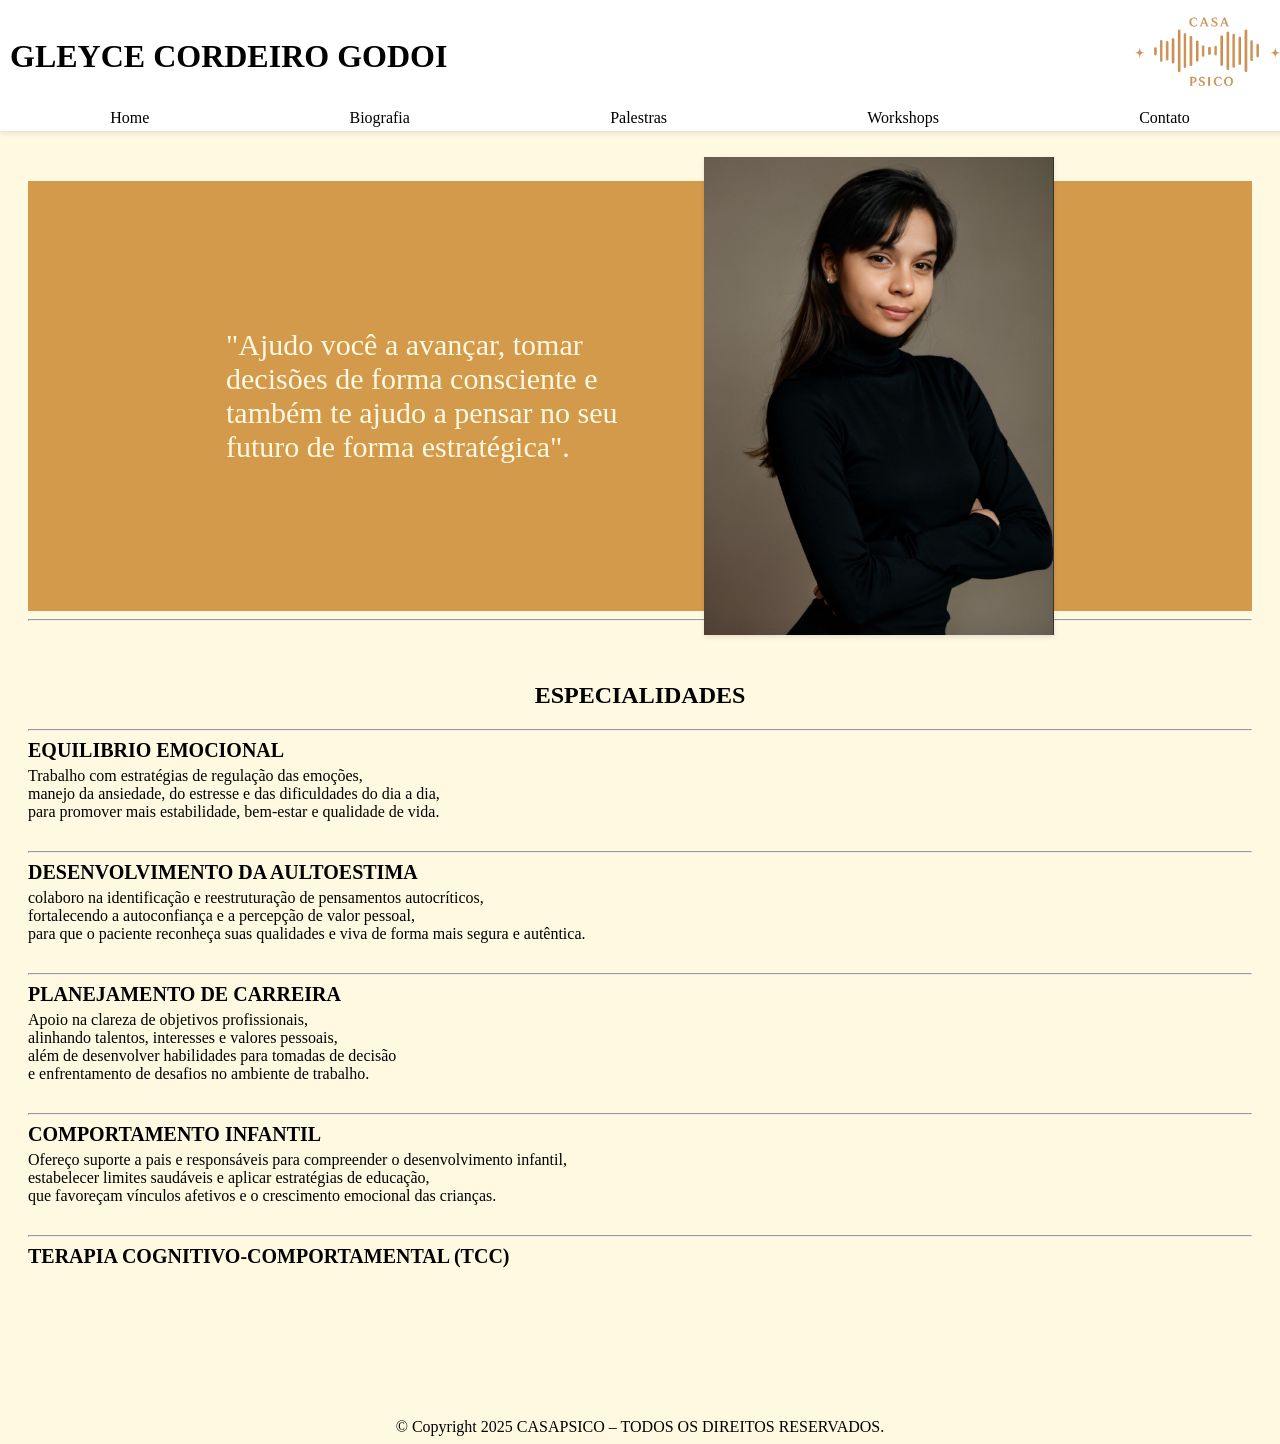
==== index.html @ b86d49aa "Add files via upload" ====
<!DOCTYPE html>
<html lang="pt-BR">
<head>
<meta charset="UTF-8">
<meta name="viewport" content="width=device-width, initial-scale=1.0">

<title>Psicóloga em Osasco | Gleyce Cordeiro Godoi | CasaPsico</title>

<meta name="description" content="Psicóloga Gleyce Cordeiro Godoi na CasaPsico. Atendimento psicológico em Osasco com terapia individual, de casal e infantil. Atendimento presencial e online.">

<meta name="robots" content="index, follow">

<link rel="canonical" href="https://casapsico.com">

<link rel="icon" href="/favicon.ico">

<link rel="preload" href="style.css" as="style">
<link rel="stylesheet" href="style.css">
</head>


<body>
  <header>

<div class="name">

<h1> GLEYCE CORDEIRO  GODOI</h1>

<img src="logo1.webp" alt="CasaPsico - Psicóloga Gleyce Cordeiro Godoi">

</div>

<nav class="one">

<a href="index.html">Home</a>

<a href="aboutsobre.html">Biografia</a>

<a href="aboutcurso.html">Palestras</a>

<a href="aboutwork.html">Workshops</a>

<a href="aboutcontato.html">Contato</a>

</nav>

</header>

    <main>


        <div id="eu">
           
                  <div class="tex">
          <p>
             "Ajudo você a avançar, tomar decisões de forma consciente
            e também te ajudo a pensar no seu futuro de forma estratégica".
</p>
              </div>
            <img 
  src="apresent.webp" 
  alt="apresentacao"
  width="600" 
  height="600"
  loading="eager"
  fetchpriority="high"
>

            
                

        </div>


<hr>









            <h2>ESPECIALIDADES</h2>
<hr>
            <div class="especialidade">
                
            <div class="texto">
            <h3>EQUILIBRIO EMOCIONAL</h3>
              <p>Trabalho com estratégias de regulação das emoções,<br>
manejo da ansiedade, do estresse e das dificuldades do dia a dia,<br>
para promover mais estabilidade, bem-estar e qualidade de vida. </p>  
            </div>
        </div>
    <hr>
            <div class="especialidade">
              
            <div class="texto">
            <h3>DESENVOLVIMENTO DA AULTOESTIMA</h3>
            <p>colaboro na identificação e reestruturação de pensamentos autocríticos,<br>
fortalecendo a autoconfiança e a percepção de valor pessoal,<br>
para que o paciente reconheça suas qualidades e viva de forma mais segura e autêntica.
</p>  
            </div>
            </div>  
      
      <hr>
      
            <div class="especialidade">
           
      
            <div class="texto">
            <h3>PLANEJAMENTO DE CARREIRA</h3>
            <p>Apoio na clareza de objetivos profissionais,<br>
alinhando talentos, interesses e valores pessoais,<br>
além de desenvolver habilidades para tomadas de decisão<br>
e enfrentamento de desafios no ambiente de trabalho.
</p>  
            </div>
         </div>
      <hr>  
         <div class="especialidade">
               
            <div class="texto">
            <h3>COMPORTAMENTO INFANTIL</h3>
            <p>Ofereço suporte a pais e responsáveis para compreender o desenvolvimento infantil,<br>
estabelecer limites saudáveis e aplicar estratégias de educação,<br>
que favoreçam vínculos afetivos e o crescimento emocional das crianças.
</p>  
            </div>
         </div>
        
        <hr>
             <div class="especialidade">
              
            <div class="texto">
            <h3>TERAPIA COGNITIVO-COMPORTAMENTAL (TCC)</h3>
            <p></p>  
             </div>
             </div>


    </main>






<footer>
  <div class="end">
   ©️ Copyright 2025 CASAPSICO – TODOS OS DIREITOS RESERVADOS.
</div>
</footer>



  <script src="index.js" ></script>
 
<script type="application/ld+json">
{
 "@context": "https://schema.org",
 "@type": "Psychologist",
 "name": "Gleyce Cordeiro Godoi",
 "url": "https://casapsico.com",
 "address": {
   "@type": "PostalAddress",
   "addressLocality": "Osasco",
   "addressRegion": "SP",
   "addressCountry": "BR"
 },
 "areaServed": "Osasco",
 "sameAs": []
}
</script>
</body>
</html>
---- style.css ----
body{ background-color:#fff9e1;}


header { position: fixed; 
   flex-wrap: nowrap;
  top: 0; 
  left: 0;
   width: 100%; 
   background-color: white; 
   padding:4px 10px; 
   box-shadow: 0 2px 5px rgba(0,0,0,0.1); 
   z-index: 1000; border: 0px 0px 5px 0px;
    border-color: black; }



#eu {
display: flex;
justify-content: center;
align-items: center;
gap: 20px;
padding: 40px;
background-color: #cc872dd3;
height: 350px;
margin-top: 5%;
}


#eu img {
width: 350px;
height: auto;
margin-left: 38px;

box-shadow: 0 2px 5px rgba(0,0,0,0.1); 
}


.tex p {
font-size: 30px;
color: #fff9e1;
max-width: 400px;
margin-right: 20px;
}

  main {
      margin-top: 100px;   /* espaço para não ficar escondido atrás do header */
      padding: 20px;
    }

.name { display: flex;
  justify-content: space-between;  
  align-items: center; 
  height: 105px;
  font-family: 'Seasons'; 
      font-size: 28px;} 

.name img {
width: auto;
height: 165px;
object-fit: contain;
margin: 0;

}


.name h1 {
font-size: 32px;
margin: 0;
}



.one{
        display: flex;
        justify-content:space-around;
        align-items: center;
     text-align: center;

    
    }

a{text-decoration: none; 
 color:black;
 font-family: 'Seasons', 
  }


.especialidade {
  display: flex;
  align-items: center; /* alinha imagem e texto no centro */
  gap: 20px; /* espaço entre imagem e texto */
  margin-bottom: 30px; /* espaço entre os blocos */
 
}

.especialidade img {
  width: 355px;
  height: 255px;
  object-fit: cover;
  border-radius: 10px; /* opcional: deixa arredondado */
}

.especialidade .texto {
  max-width: 600px; /* limita largura do texto */
}

.especialidade h3 {
  margin: 0;
  font-size: 20px;
  font-weight: bold;
}

.especialidade p {
  margin: 5px 0 0;
  font-size: 16px;
}


aboutsobre


main {
  max-width: 1200px;
  margin: 0 auto;
  padding: 40px 20px;
}

h1 {
  text-align: center;
  margin-bottom: 40px;
   font-family: 'Seasons', 
}






.s1 {
  text-align: justify;
  line-height: 1.7;
  font-size: 16px;
  color: inherit; /* mantém a cor original do seu site */
   font-family: 'Seasons', 
}

.foto-bio {
  float: left; /* imagem à esquerda */
  width: 220px; /* tamanho reduzido */
  margin: 0 20px 20px 0; /* espaçamento entre a imagem e o texto */
  border-radius: 10px;
  box-shadow: 0 4px 10px rgba(0,0,0,0.15);

}


main h2{display: flex;
justify-content:center ;
margin-top: 5%;}




.c1 h2{ display:flex ;
    justify-content: center;
    margin-top: 5%;

}


.c1 img{
 display: flex;
justify-content: center;
align-items: center;
 height: 250px;
 width: 450px;

}



.c1 {
    text-align: center;
}
.c1 img {
    display: inline-block; /* garante que a imagem siga o alinhamento do texto */
}



/* pgn de contato incone*/

#icon img{
display: flex;

     margin-top: 50px;
     
    border-radius: 25%;
    width: 25px;
    height: 25px;
}

#icon {
    display: flex;
    justify-content: center;
    gap: 25px; /* espaço entre ícones */
    position: relative; /* importante para posicionar o modal em relação aos ícones */
}

.modal {
    display: none; 
    position: absolute; /* relativo ao #icon */
    top: 50px;          /* distância abaixo dos ícones */
    left: 50%;           /* posição inicial no meio */
    transform: translateX(-50%); /* centraliza horizontalmente */
    background-color: #f2cb99;
    padding: 20px;
    width: 260px;
    border-radius: 12px;
    box-shadow: 0 2px 10px rgba(0,0,0,0.3);
    z-index: 1000;
}



.modal-conteudo {
    position: relative;
}

.fechar-modal {

    top: 10px;
    right: 15px;
    font-size: 24px;
    cursor: pointer;
}


.end{
      display: flex;
      justify-content: center;
      align-items: center;
      margin-top: 95px;



}
/*responsividade  */


@media (max-width: 1024px) {
  #eu img {
    width: 280px;
    margin-left: 20px;
  }

  .tex p {
    font-size: 24px;
    max-width: 300px;
  }

  .especialidade {
    flex-direction: column;
    text-align: center;
  }

  .especialidade img {
    width: 100%;
    max-width: 300px;
  }

  .especialidade .texto {
    max-width: 100%;
  }
}

@media (max-width: 768px) {
  /* HEADER */
 header .name {
    flex-direction: row; /* continua na mesma linha */
    justify-content: space-between; /* nome à esquerda, logo à direita */
    align-items: center;
     height: 75px;
  }

  header .name h1 {
    font-size: 15px;
  }

  header .img  {
    height: 15px;

    
  }

  header .one {
    flex-wrap: wrap;
    justify-content: space-around;
    margin-top: 10px;
  }

  header .one a {
    font-size: 14px;
    padding: 3px 6px;
  }

  /* SEÇÃO PRINCIPAL */
  #eu {
    flex-direction: column;
    height: auto;
    padding: 20px;
  }

  #eu img {
    width: 200px;
    margin-left: 0;
    margin-bottom: 15px;
  }

  .tex p {
    font-size: 20px;
    margin: 0;
  }

  /* MODAL */
  .modal-conteudo {
    width: 95%;
    max-width: 300px;
  }

  /* MAPA */
  .c1 a img {
    max-width: 300px;
  }

  /* BIO FOTO */
  .foto-bio {
    width: 180px;
    margin: 0 auto 20px auto;
    float: none;
    display: block;
  }
}
@media (max-width: 768px) {
  .modal-conteudo {
    width: 95%;
    max-width: 300px; 
  }

  .modal {
    top: 60px; /* se quiser um pouco mais de distância em telas menores */
  }
}
---- style.css ----
body{ background-color:#fff9e1;}


header { position: fixed; 
   flex-wrap: nowrap;
  top: 0; 
  left: 0;
   width: 100%; 
   background-color: white; 
   padding:4px 10px; 
   box-shadow: 0 2px 5px rgba(0,0,0,0.1); 
   z-index: 1000; border: 0px 0px 5px 0px;
    border-color: black; }



#eu {
display: flex;
justify-content: center;
align-items: center;
gap: 20px;
padding: 40px;
background-color: #cc872dd3;
height: 350px;
margin-top: 5%;
}


#eu img {
width: 350px;
height: auto;
margin-left: 38px;

box-shadow: 0 2px 5px rgba(0,0,0,0.1); 
}


.tex p {
font-size: 30px;
color: #fff9e1;
max-width: 400px;
margin-right: 20px;
}

  main {
      margin-top: 100px;   /* espaço para não ficar escondido atrás do header */
      padding: 20px;
    }

.name { display: flex;
  justify-content: space-between;  
  align-items: center; 
  height: 105px;
  font-family: 'Seasons'; 
      font-size: 28px;} 

.name img {
width: auto;
height: 165px;
object-fit: contain;
margin: 0;

}


.name h1 {
font-size: 32px;
margin: 0;
}



.one{
        display: flex;
        justify-content:space-around;
        align-items: center;
     text-align: center;

    
    }

a{text-decoration: none; 
 color:black;
 font-family: 'Seasons', 
  }


.especialidade {
  display: flex;
  align-items: center; /* alinha imagem e texto no centro */
  gap: 20px; /* espaço entre imagem e texto */
  margin-bottom: 30px; /* espaço entre os blocos */
 
}

.especialidade img {
  width: 355px;
  height: 255px;
  object-fit: cover;
  border-radius: 10px; /* opcional: deixa arredondado */
}

.especialidade .texto {
  max-width: 600px; /* limita largura do texto */
}

.especialidade h3 {
  margin: 0;
  font-size: 20px;
  font-weight: bold;
}

.especialidade p {
  margin: 5px 0 0;
  font-size: 16px;
}


aboutsobre


main {
  max-width: 1200px;
  margin: 0 auto;
  padding: 40px 20px;
}

h1 {
  text-align: center;
  margin-bottom: 40px;
   font-family: 'Seasons', 
}






.s1 {
  text-align: justify;
  line-height: 1.7;
  font-size: 16px;
  color: inherit; /* mantém a cor original do seu site */
   font-family: 'Seasons', 
}

.foto-bio {
  float: left; /* imagem à esquerda */
  width: 220px; /* tamanho reduzido */
  margin: 0 20px 20px 0; /* espaçamento entre a imagem e o texto */
  border-radius: 10px;
  box-shadow: 0 4px 10px rgba(0,0,0,0.15);

}


main h2{display: flex;
justify-content:center ;
margin-top: 5%;}




.c1 h2{ display:flex ;
    justify-content: center;
    margin-top: 5%;

}


.c1 img{
 display: flex;
justify-content: center;
align-items: center;
 height: 250px;
 width: 450px;

}



.c1 {
    text-align: center;
}
.c1 img {
    display: inline-block; /* garante que a imagem siga o alinhamento do texto */
}



/* pgn de contato incone*/

#icon img{
display: flex;

     margin-top: 50px;
     
    border-radius: 25%;
    width: 25px;
    height: 25px;
}

#icon {
    display: flex;
    justify-content: center;
    gap: 25px; /* espaço entre ícones */
    position: relative; /* importante para posicionar o modal em relação aos ícones */
}

.modal {
    display: none; 
    position: absolute; /* relativo ao #icon */
    top: 50px;          /* distância abaixo dos ícones */
    left: 50%;           /* posição inicial no meio */
    transform: translateX(-50%); /* centraliza horizontalmente */
    background-color: #f2cb99;
    padding: 20px;
    width: 260px;
    border-radius: 12px;
    box-shadow: 0 2px 10px rgba(0,0,0,0.3);
    z-index: 1000;
}



.modal-conteudo {
    position: relative;
}

.fechar-modal {

    top: 10px;
    right: 15px;
    font-size: 24px;
    cursor: pointer;
}


.end{
      display: flex;
      justify-content: center;
      align-items: center;
      margin-top: 95px;



}
/*responsividade  */


@media (max-width: 1024px) {
  #eu img {
    width: 280px;
    margin-left: 20px;
  }

  .tex p {
    font-size: 24px;
    max-width: 300px;
  }

  .especialidade {
    flex-direction: column;
    text-align: center;
  }

  .especialidade img {
    width: 100%;
    max-width: 300px;
  }

  .especialidade .texto {
    max-width: 100%;
  }
}

@media (max-width: 768px) {
  /* HEADER */
 header .name {
    flex-direction: row; /* continua na mesma linha */
    justify-content: space-between; /* nome à esquerda, logo à direita */
    align-items: center;
     height: 75px;
  }

  header .name h1 {
    font-size: 15px;
  }

  header .img  {
    height: 15px;

    
  }

  header .one {
    flex-wrap: wrap;
    justify-content: space-around;
    margin-top: 10px;
  }

  header .one a {
    font-size: 14px;
    padding: 3px 6px;
  }

  /* SEÇÃO PRINCIPAL */
  #eu {
    flex-direction: column;
    height: auto;
    padding: 20px;
  }

  #eu img {
    width: 200px;
    margin-left: 0;
    margin-bottom: 15px;
  }

  .tex p {
    font-size: 20px;
    margin: 0;
  }

  /* MODAL */
  .modal-conteudo {
    width: 95%;
    max-width: 300px;
  }

  /* MAPA */
  .c1 a img {
    max-width: 300px;
  }

  /* BIO FOTO */
  .foto-bio {
    width: 180px;
    margin: 0 auto 20px auto;
    float: none;
    display: block;
  }
}
@media (max-width: 768px) {
  .modal-conteudo {
    width: 95%;
    max-width: 300px; 
  }

  .modal {
    top: 60px; /* se quiser um pouco mais de distância em telas menores */
  }
}
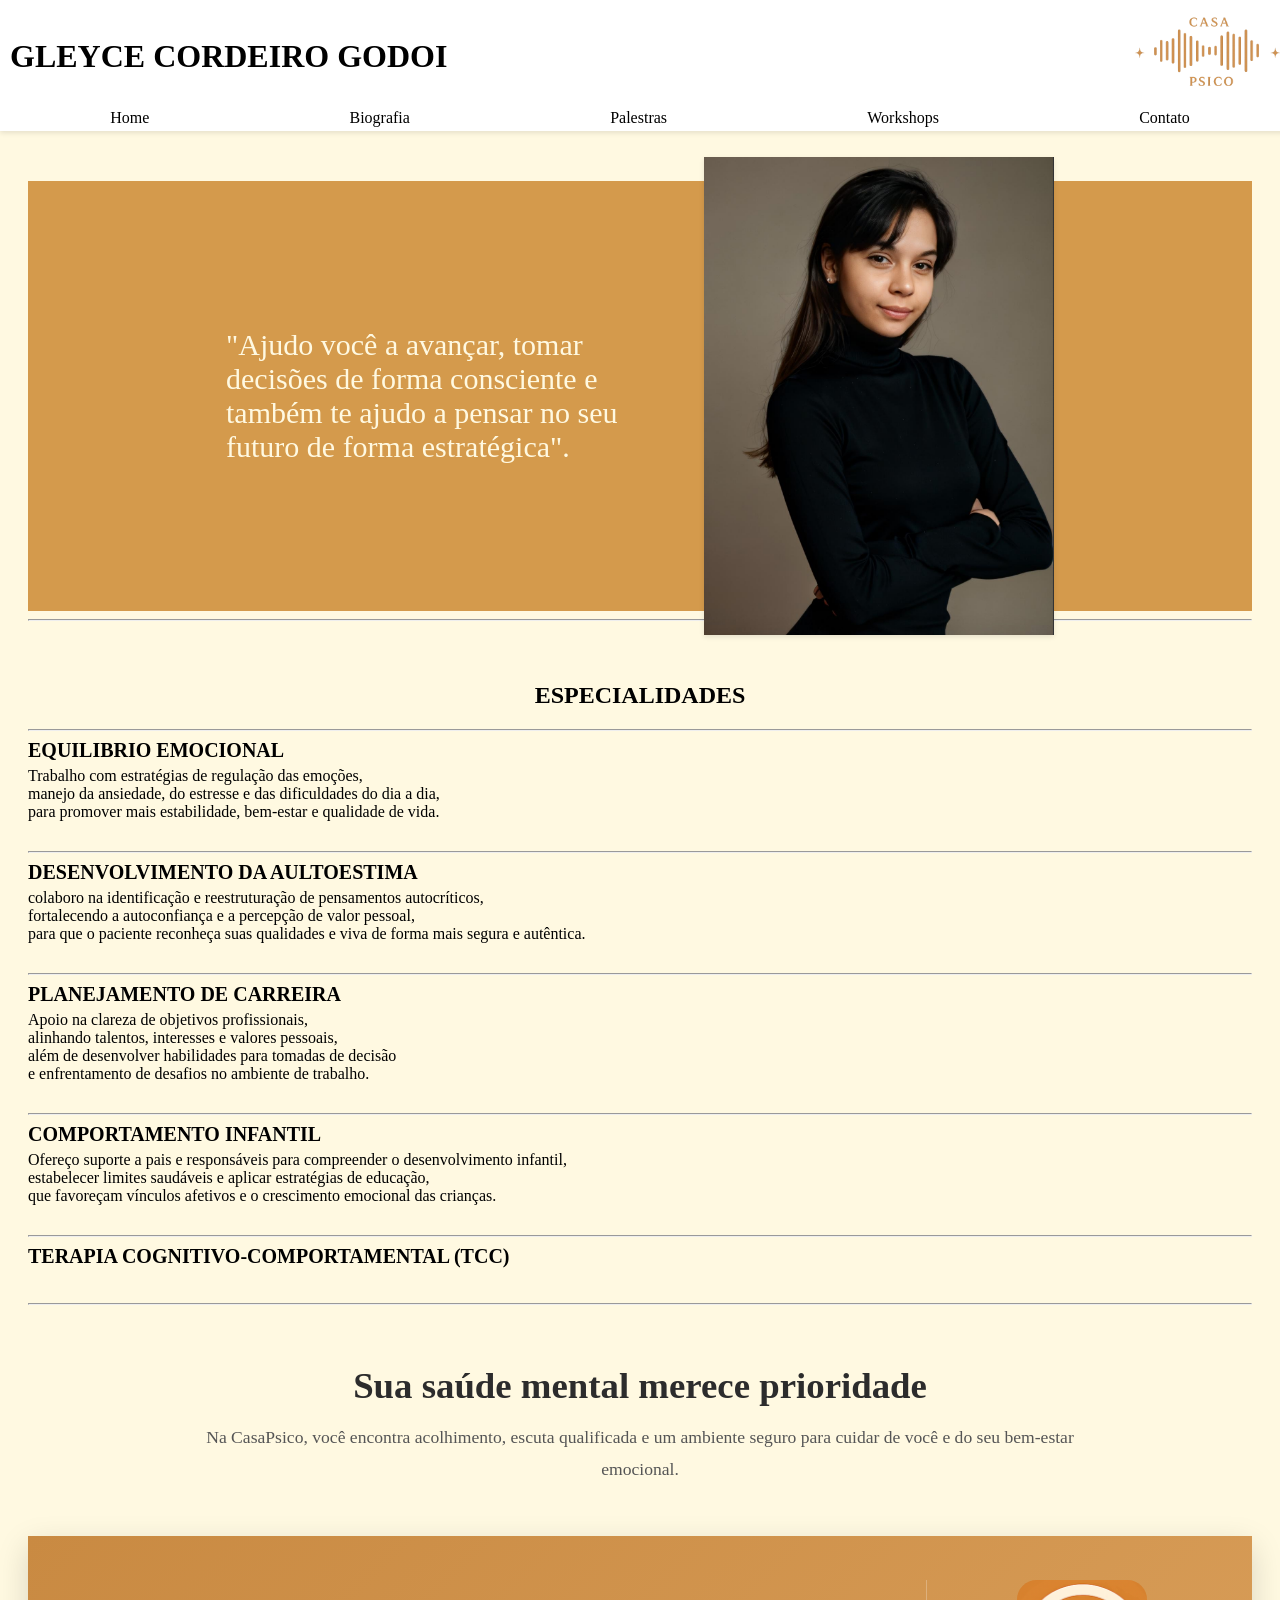
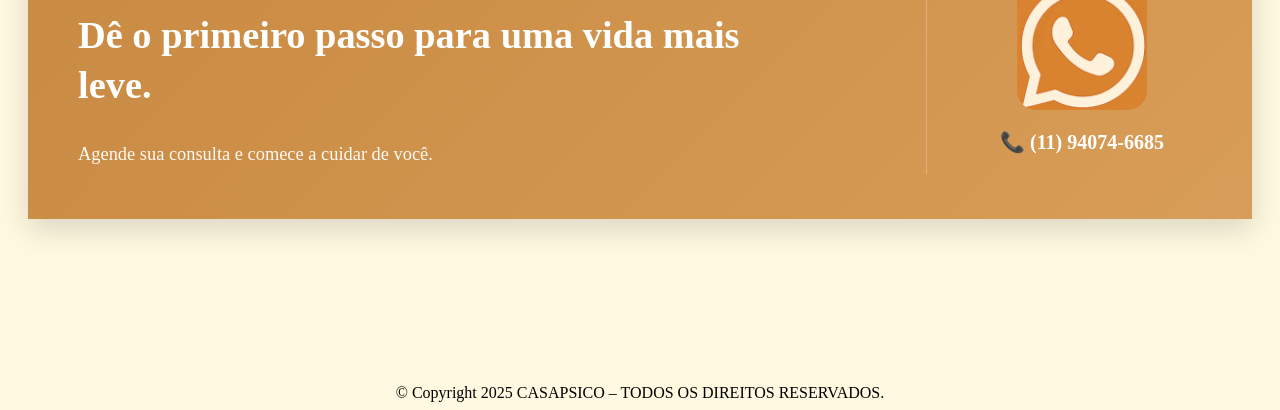
==== commit b99c08b8: "feat: melhorias no cta" ====
--- a/index.html
+++ b/index.html
@@ -4,13 +4,12 @@
 <meta charset="UTF-8">
 <meta name="viewport" content="width=device-width, initial-scale=1.0">
 
-<title>Psicóloga em Osasco | Gleyce Cordeiro Godoi | CasaPsico</title>
-
-<meta name="description" content="Psicóloga Gleyce Cordeiro Godoi na CasaPsico. Atendimento psicológico em Osasco com terapia individual, de casal e infantil. Atendimento presencial e online.">
-
+<title>Psicóloga em Osasco | Terapia Cognitivo-Comportamental | CasaPsico</title>
+
+<meta name="description" content="Psicóloga em Osasco, Gleyce Cordeiro Godoi. Atendimento com Terapia Cognitivo-Comportamental para ansiedade, autoestima e bem-estar. Atendimento presencial e online.">
 <meta name="robots" content="index, follow">
 
-<link rel="canonical" href="https://casapsico.com">
+<link rel="canonical" href="https://www.casapsico.com.br/">
 
 <link rel="icon" href="/favicon.ico">
 
@@ -141,6 +140,58 @@
              </div>
 
 
+
+<hr>
+
+
+
+
+
+
+             </div>
+
+
+<section class="introducao-cta">
+
+    <h2 class="titulo-principal">
+        Sua saúde mental merece prioridade
+    </h2>
+
+    <p class="subtitulo-principal">
+        Na CasaPsico, você encontra acolhimento, escuta qualificada e um ambiente seguro para cuidar de você e do seu bem-estar emocional.
+    </p>
+
+</section>
+
+<section class="cta-agendamento">
+
+  
+
+    <div class="cta-texto">
+        <h2>
+            Dê o primeiro passo para uma vida mais leve.
+        </h2>
+
+        <p>
+            Agende sua consulta e comece a cuidar de você.
+        </p>
+    </div>
+
+    <div class="cta-acao">
+
+        <a href="https://wa.me/5511940746685" target="_blank">
+            <img id="whatsappIcon" src="wats.PNG" alt="WhatsApp">
+        </a>
+
+        <p class="telefone">
+            📞 (11) 94074-6685
+        </p>
+
+    </div>
+
+</section>
+
+
     </main>
 
 
@@ -162,8 +213,8 @@
 {
  "@context": "https://schema.org",
  "@type": "Psychologist",
- "name": "Gleyce Cordeiro Godoi",
- "url": "https://casapsico.com",
+ "name": "CASAPSICO GLEYCE CORDEIRO GODOI",
+ "url": "https://casapsico.com.br",
  "address": {
    "@type": "PostalAddress",
    "addressLocality": "Osasco",
@@ -175,4 +226,4 @@
 }
 </script>
 </body>
-</html>+</html>
--- a/style.css
+++ b/style.css
@@ -351,3 +351,203 @@
     top: 60px; /* se quiser um pouco mais de distância em telas menores */
   }
 }
+
+
+/*cta para contato */
+/* INTRODUÇÃO */
+
+.introducao-cta{
+    text-align: center;
+    margin: 40px auto;
+    padding: 0 20px;
+}
+
+.titulo-principal{
+    font-size: 2.3rem;
+    color: #2c2c2c;
+    margin-bottom: 15px;
+}
+
+.subtitulo-principal{
+    max-width: 900px;
+    margin: 0 auto;
+    font-size: 1.1rem;
+    line-height: 1.8;
+    color: #555;
+}
+
+/* CTA */
+
+/* CTA */
+
+.cta-agendamento{
+    max-width: 1200px;
+    margin: 50px auto;
+    padding: 35px 50px;
+
+    background: linear-gradient(
+        135deg,
+        #c98a42,
+        #d89d58
+    );
+
+  
+
+    display: flex;
+    align-items: center;
+    justify-content: space-between;
+    gap: 40px;
+
+    box-shadow: 0 10px 30px rgba(0,0,0,.15);
+}
+
+/* LOGO */
+
+.cta-logo{
+    display: flex;
+    align-items: center;
+    justify-content: center;
+}
+
+.cta-logo img{
+    width: 150px;
+    height: 150px;
+    object-fit: contain;
+    
+}
+
+/* TEXTO */
+
+.cta-texto{
+    flex: 1;
+
+    display: flex;
+    flex-direction: column;
+    justify-content: center;
+}
+
+.cta-texto h2{
+    color: #fff;
+    font-size: 2.4rem;
+    line-height: 1.3;
+    margin-bottom: 15px;
+    max-width: 700px;
+}
+
+.cta-texto span{
+    font-style: italic;
+    font-weight: 400;
+    white-space: nowrap;
+}
+
+.cta-texto p{
+    color: rgba(255,255,255,.95);
+    font-size: 1.15rem;
+}
+
+/* AÇÃO */
+
+.cta-acao{
+    min-width: 240px;
+    text-align: center;
+
+    border-left: 1px solid rgba(255,255,255,.25);
+
+    padding-left: 35px;
+}
+
+/* LINK WHATSAPP */
+
+.cta-acao a{
+    display: flex;
+    align-items: center;
+    justify-content: center;
+
+    margin: 0 auto;
+
+    background: transparent;
+
+    transition: .3s ease;
+}
+
+.cta-acao a:hover{
+    transform: scale(1.05);
+}
+
+/* ÍCONE */
+
+#whatsappIcon{
+    width: 130px;
+    height: 130px;
+
+    object-fit: cover;
+
+    border-radius: 15%;
+
+    transition: .3s ease;
+}
+
+#whatsappIcon:hover{
+    transform: scale(1.08);
+}
+
+.telefone{
+    margin-top: 20px;
+    color: #fff;
+    font-size: 1.25rem;
+    font-weight: 600;
+}
+
+/* RESPONSIVO */
+
+@media(max-width: 768px){
+
+    .cta-agendamento{
+        flex-direction: column;
+        text-align: center;
+        padding: 30px 25px;
+        gap: 25px;
+    }
+
+    .cta-logo img{
+        width: 100px;
+        height: 100px;
+    }
+
+    .cta-texto h2{
+        font-size: 1.8rem;
+        max-width: 100%;
+    }
+
+    .cta-texto p{
+        font-size: 1rem;
+    }
+
+    .cta-acao{
+        border-left: none;
+        border-top: 1px solid rgba(255,255,255,.25);
+
+        padding-left: 0;
+        padding-top: 25px;
+
+        width: 100%;
+    }
+
+    #whatsappIcon{
+        width: 90px;
+        height: 90px;
+    }
+
+    .telefone{
+        font-size: 1rem;
+    }
+
+    .titulo-principal{
+        font-size: 1.8rem;
+    }
+
+    .subtitulo-principal{
+        font-size: 1rem;
+        line-height: 1.7;
+    }
+}
--- a/style.css
+++ b/style.css
@@ -351,3 +351,203 @@
     top: 60px; /* se quiser um pouco mais de distância em telas menores */
   }
 }
+
+
+/*cta para contato */
+/* INTRODUÇÃO */
+
+.introducao-cta{
+    text-align: center;
+    margin: 40px auto;
+    padding: 0 20px;
+}
+
+.titulo-principal{
+    font-size: 2.3rem;
+    color: #2c2c2c;
+    margin-bottom: 15px;
+}
+
+.subtitulo-principal{
+    max-width: 900px;
+    margin: 0 auto;
+    font-size: 1.1rem;
+    line-height: 1.8;
+    color: #555;
+}
+
+/* CTA */
+
+/* CTA */
+
+.cta-agendamento{
+    max-width: 1200px;
+    margin: 50px auto;
+    padding: 35px 50px;
+
+    background: linear-gradient(
+        135deg,
+        #c98a42,
+        #d89d58
+    );
+
+  
+
+    display: flex;
+    align-items: center;
+    justify-content: space-between;
+    gap: 40px;
+
+    box-shadow: 0 10px 30px rgba(0,0,0,.15);
+}
+
+/* LOGO */
+
+.cta-logo{
+    display: flex;
+    align-items: center;
+    justify-content: center;
+}
+
+.cta-logo img{
+    width: 150px;
+    height: 150px;
+    object-fit: contain;
+    
+}
+
+/* TEXTO */
+
+.cta-texto{
+    flex: 1;
+
+    display: flex;
+    flex-direction: column;
+    justify-content: center;
+}
+
+.cta-texto h2{
+    color: #fff;
+    font-size: 2.4rem;
+    line-height: 1.3;
+    margin-bottom: 15px;
+    max-width: 700px;
+}
+
+.cta-texto span{
+    font-style: italic;
+    font-weight: 400;
+    white-space: nowrap;
+}
+
+.cta-texto p{
+    color: rgba(255,255,255,.95);
+    font-size: 1.15rem;
+}
+
+/* AÇÃO */
+
+.cta-acao{
+    min-width: 240px;
+    text-align: center;
+
+    border-left: 1px solid rgba(255,255,255,.25);
+
+    padding-left: 35px;
+}
+
+/* LINK WHATSAPP */
+
+.cta-acao a{
+    display: flex;
+    align-items: center;
+    justify-content: center;
+
+    margin: 0 auto;
+
+    background: transparent;
+
+    transition: .3s ease;
+}
+
+.cta-acao a:hover{
+    transform: scale(1.05);
+}
+
+/* ÍCONE */
+
+#whatsappIcon{
+    width: 130px;
+    height: 130px;
+
+    object-fit: cover;
+
+    border-radius: 15%;
+
+    transition: .3s ease;
+}
+
+#whatsappIcon:hover{
+    transform: scale(1.08);
+}
+
+.telefone{
+    margin-top: 20px;
+    color: #fff;
+    font-size: 1.25rem;
+    font-weight: 600;
+}
+
+/* RESPONSIVO */
+
+@media(max-width: 768px){
+
+    .cta-agendamento{
+        flex-direction: column;
+        text-align: center;
+        padding: 30px 25px;
+        gap: 25px;
+    }
+
+    .cta-logo img{
+        width: 100px;
+        height: 100px;
+    }
+
+    .cta-texto h2{
+        font-size: 1.8rem;
+        max-width: 100%;
+    }
+
+    .cta-texto p{
+        font-size: 1rem;
+    }
+
+    .cta-acao{
+        border-left: none;
+        border-top: 1px solid rgba(255,255,255,.25);
+
+        padding-left: 0;
+        padding-top: 25px;
+
+        width: 100%;
+    }
+
+    #whatsappIcon{
+        width: 90px;
+        height: 90px;
+    }
+
+    .telefone{
+        font-size: 1rem;
+    }
+
+    .titulo-principal{
+        font-size: 1.8rem;
+    }
+
+    .subtitulo-principal{
+        font-size: 1rem;
+        line-height: 1.7;
+    }
+}
